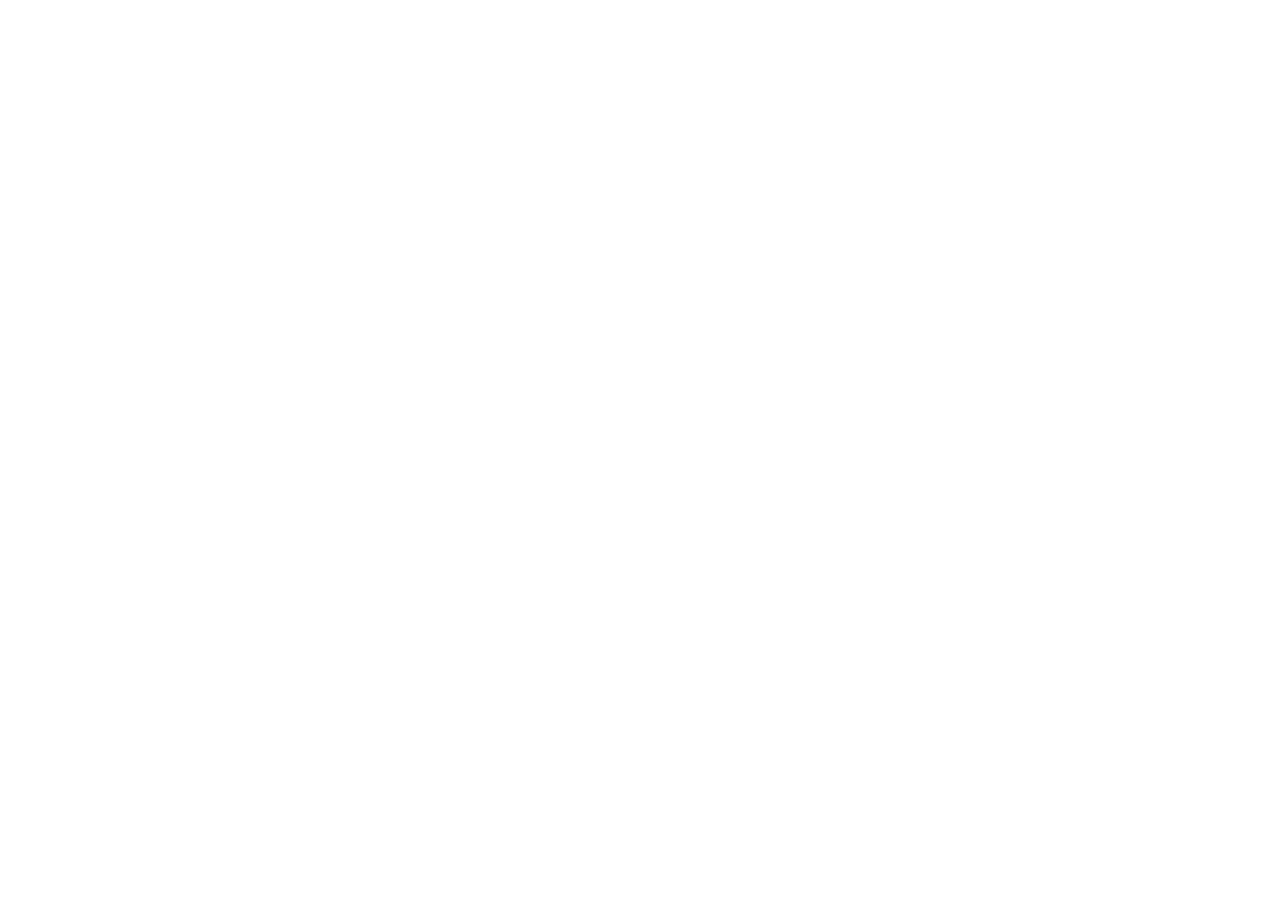
==== projet js/index.html @ 5be027c7 "Add files via upload" ====
<!DOCTYPE html>
<html lang="en">
<head>
    <meta charset="UTF-8">
    <meta http-equiv="X-UA-Compatible" content="IE=edge">
    <meta name="viewport" content="width=device-width, initial-scale=1.0">
    <link rel="stylesheet" href="style.css">
    <title>Document</title>
</head>
<body>
    
</body>
</html>
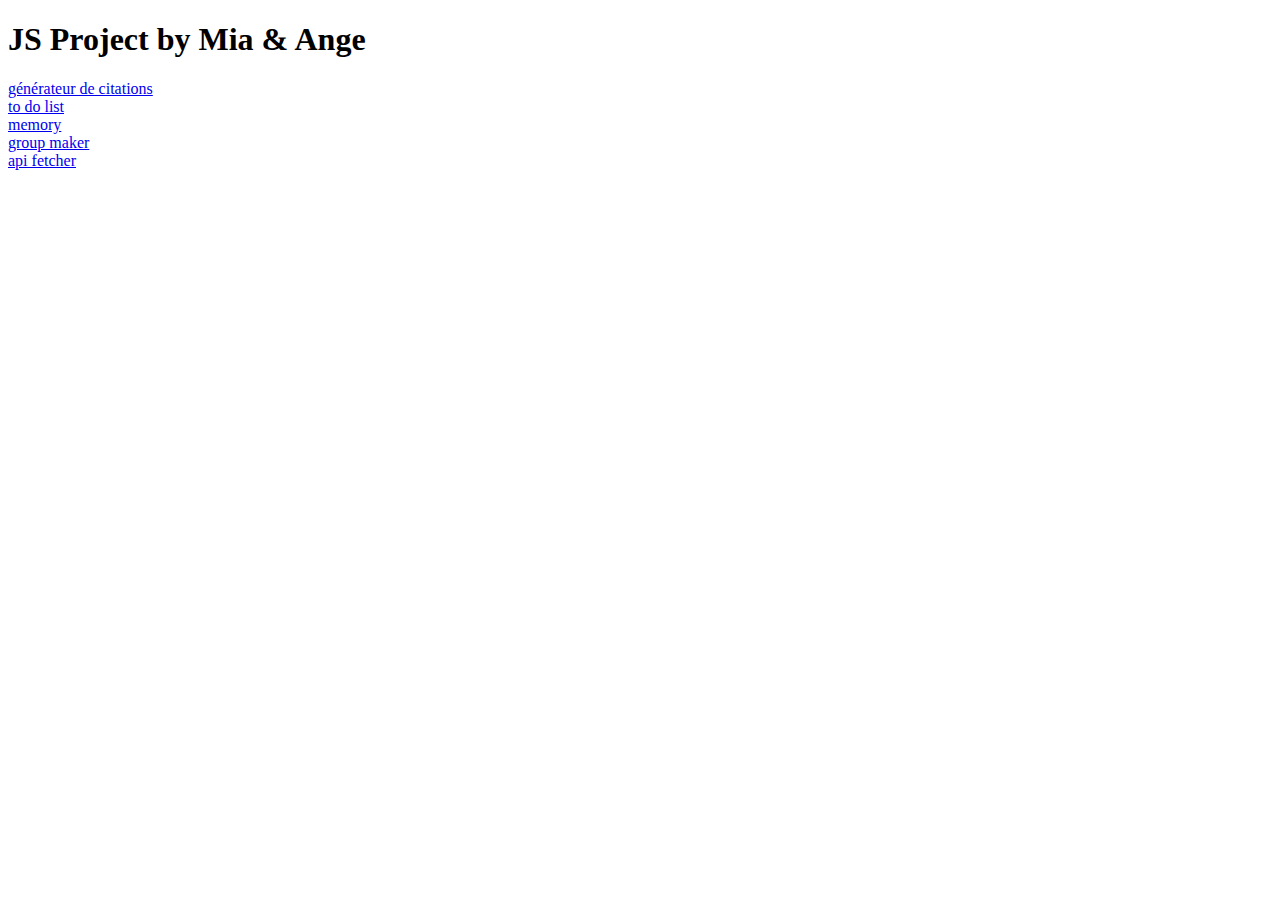
==== commit cae133ca: "Add files via upload" ====
--- a/projet js/index.html
+++ b/projet js/index.html
@@ -5,9 +5,36 @@
     <meta http-equiv="X-UA-Compatible" content="IE=edge">
     <meta name="viewport" content="width=device-width, initial-scale=1.0">
     <link rel="stylesheet" href="style.css">
-    <title>Document</title>
+    <title>JS project</title>
 </head>
+
 <body>
-    
+    <header>
+        <h1>
+            JS Project by Mia & Ange
+        </h1>
+    </header>
+
+    <div class="all_project">
+        <div class="citation">
+            <a href="generator.js">générateur de citations</a>
+        </div>
+
+        <div class="to_do">
+            <a href="generator.js">to do list</a>
+        </div>
+
+        <div class="memory">
+            <a href="generator.js">memory</a>
+        </div>
+
+        <div class="group">
+            <a href="generator.js">group maker</a>
+        </div>
+
+        <div class="api">
+            <a href="generator.js">api fetcher</a>
+        </div>
+    </div>
 </body>
 </html>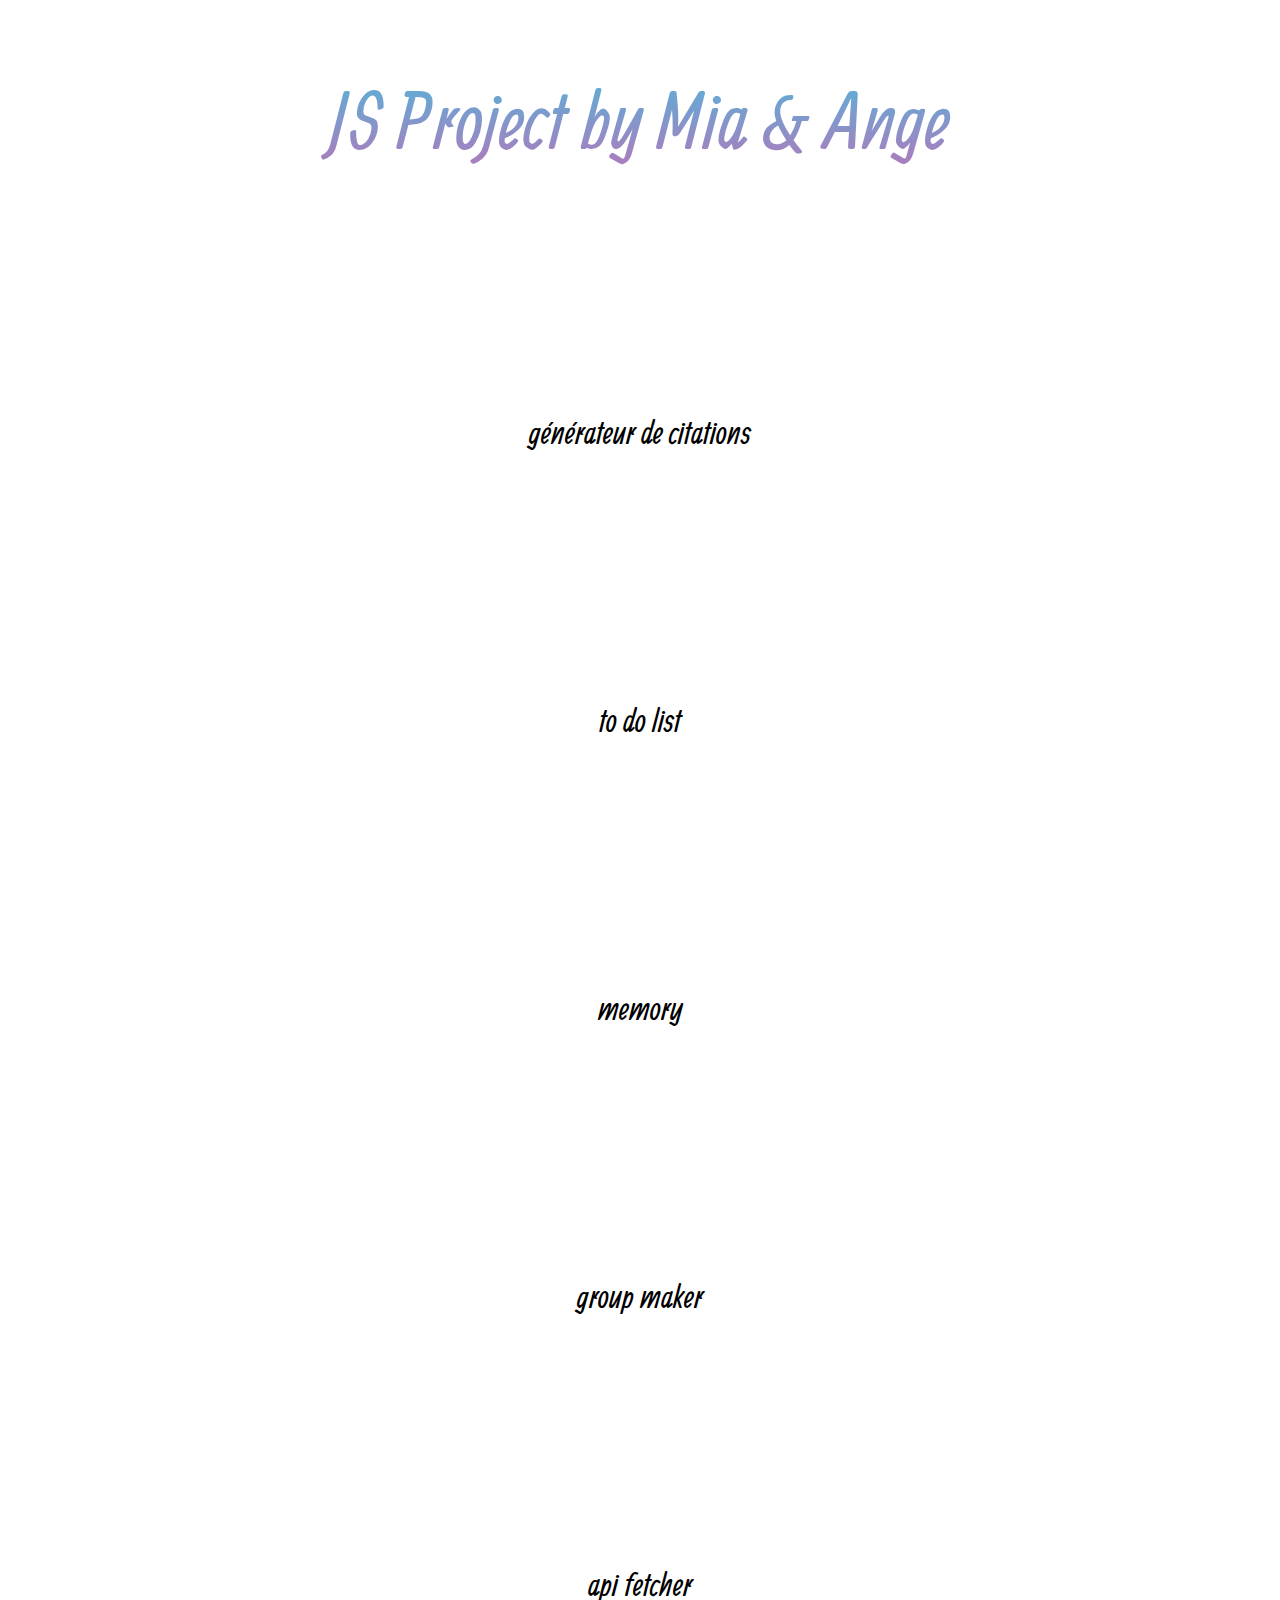
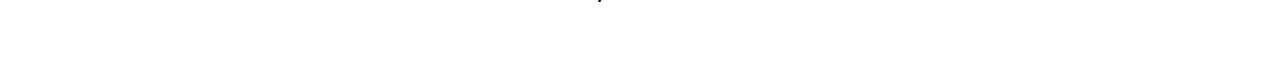
==== commit bf02b2e8: "my bad" ====
--- a/projet js/index.html
+++ b/projet js/index.html
@@ -17,23 +17,23 @@
 
     <div class="all_project">
         <div class="citation">
-            <a href="generator.js">générateur de citations</a>
+            <a href="generator.html" target="_blank">générateur de citations</a>
         </div>
 
         <div class="to_do">
-            <a href="generator.js">to do list</a>
+            <a href="todo.html" target="_blank">to do list</a>
         </div>
 
         <div class="memory">
-            <a href="generator.js">memory</a>
+            <a href="memory.html" target="_blank">memory</a>
         </div>
 
         <div class="group">
-            <a href="generator.js">group maker</a>
+            <a href="group.html" target="_blank">group maker</a>
         </div>
 
         <div class="api">
-            <a href="generator.js">api fetcher</a>
+            <a href="generator.js" target="_blank">api fetcher</a>
         </div>
     </div>
 </body>
--- a/projet js/style.css
+++ b/projet js/style.css
@@ -0,0 +1,75 @@
+@import url(https://fonts.bunny.net/css?family=allan:400);
+
+/* reset CSS */
+
+/* http://meyerweb.com/eric/tools/css/reset/ 
+   v2.0 | 20110126
+   License: none (public domain)
+*/
+
+html,body,div,span,applet,object,iframe,h1,h2,h3,h4,h5,h6,p,blockquote,pre,a,abbr,acronym,address,big,cite,code,del,dfn,em,img,ins,kbd,q,s,samp,small,strike,strong,sub,sup,tt,var,b,u,i,center,dl,dt,dd,ol,ul,li,fieldset,form,label,legend,table,caption,tbody,tfoot,thead,tr,th,td,article,aside,canvas,details,embed,figure,figcaption,footer,header,hgroup,menu,nav,output,ruby,section,summary,time,mark,audio,video {
+    margin: 0;
+    padding: 0;
+    border: 0;
+    font-size: 100%;
+    font: inherit;
+    vertical-align: baseline;
+}
+
+/* HTML5 display-role reset for older browsers */
+article,aside,details,figcaption,figure,footer,header,hgroup,menu,nav,section {
+    display: block;
+}
+
+body {
+    line-height: 1;
+}
+
+ol,ul {
+    list-style: none;
+}
+
+blockquote,q {
+    quotes: none;
+}
+
+blockquote:before,blockquote:after,q:before,q:after {
+    content: "";
+    content: none;
+}
+
+table {
+    border-collapse: collapse;
+    border-spacing: 0;
+}
+
+h1{
+    font-family: 'Allan', display;
+    font-size: 5em;
+    display: flex;
+    justify-content: center;
+    padding: 5rem;
+    background: -webkit-linear-gradient(#13dfee, #f04fa7);
+    -webkit-background-clip: text;
+    -webkit-text-fill-color: transparent;
+}
+
+.all_project{
+    display: flex;
+    flex-direction: column;
+    align-items: center;
+}
+
+.citation, .to_do, .memory, .group, .api{
+    padding: 5rem;
+    margin-top: 6rem;
+}
+
+a{
+    font-family: 'Allan', display;
+    font-size: 2em;
+    text-decoration: none;
+    color: black;
+}
+
+
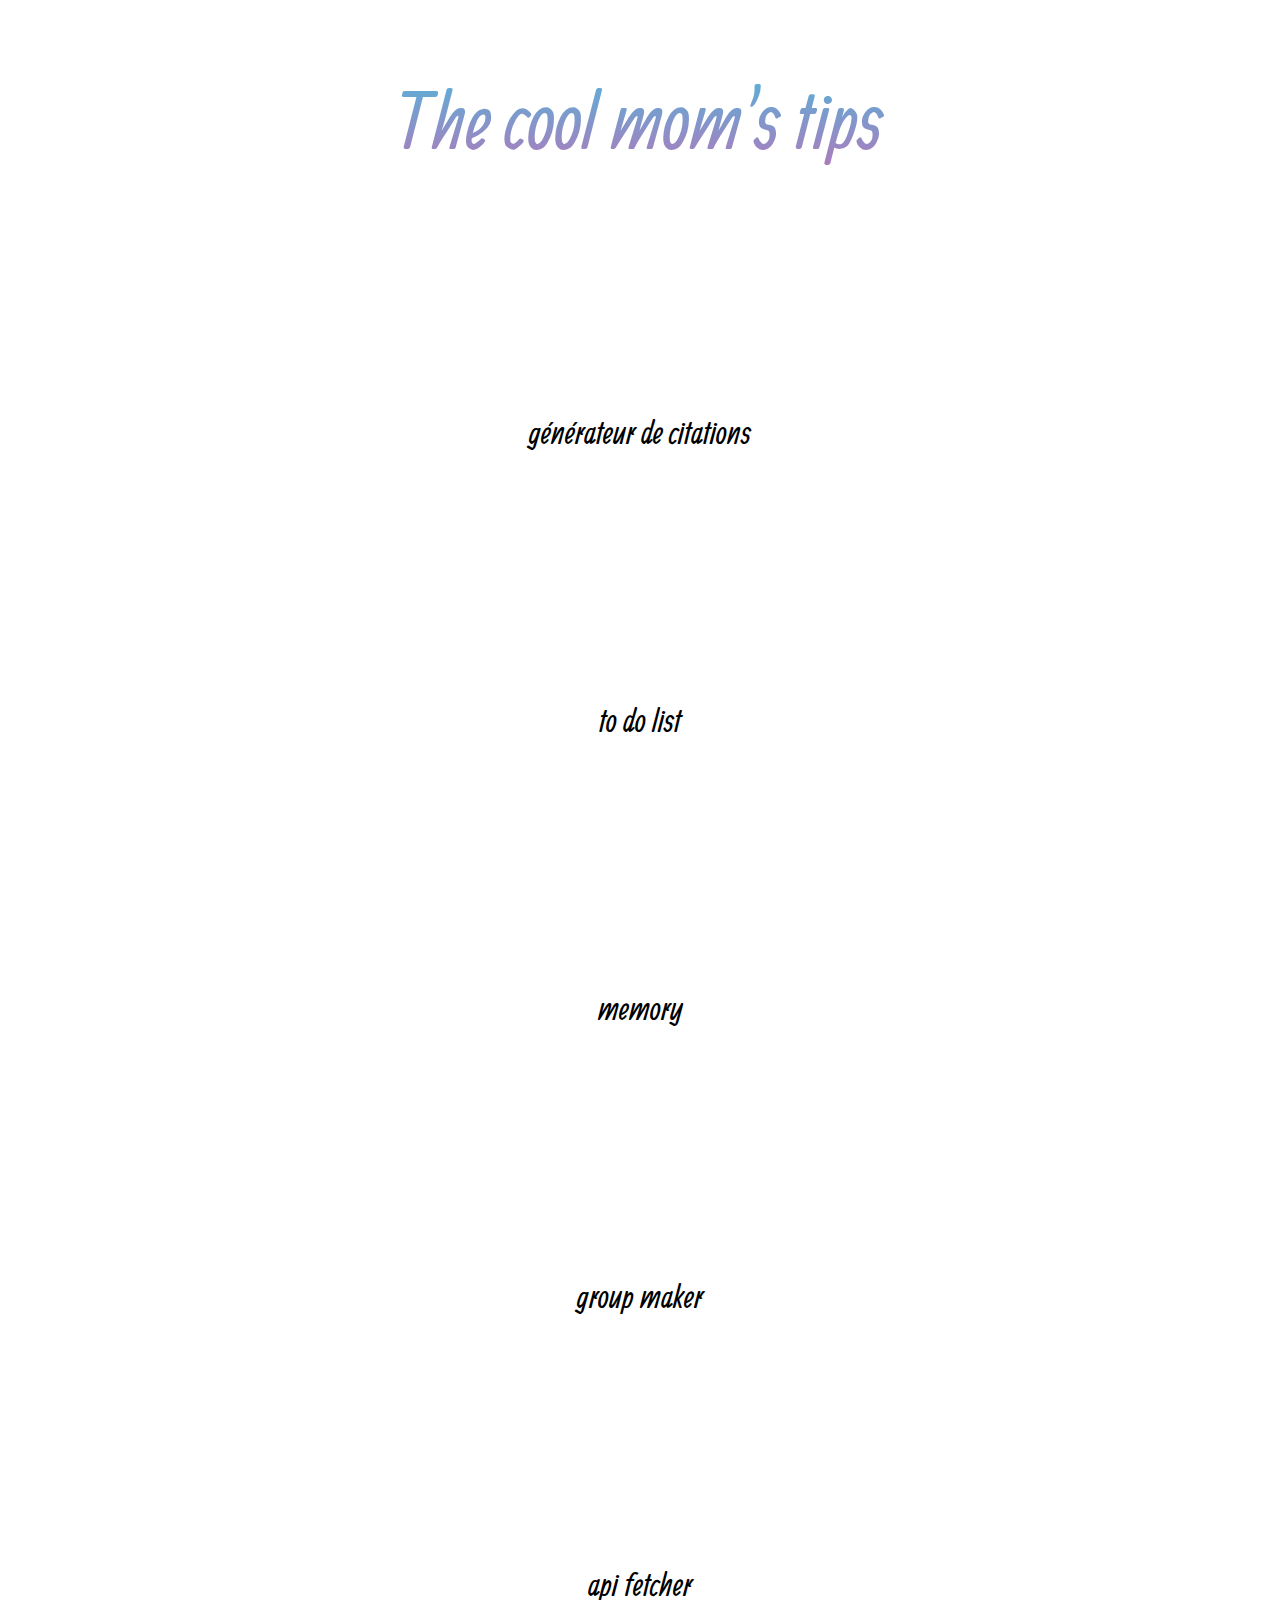
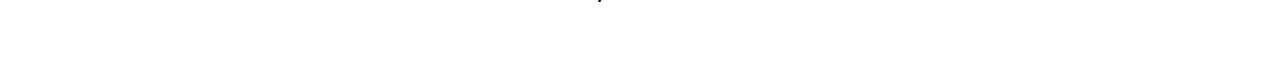
==== commit baaf6337: "title" ====
--- a/projet js/index.html
+++ b/projet js/index.html
@@ -11,7 +11,7 @@
 <body>
     <header>
         <h1>
-            JS Project by Mia & Ange
+            The cool mom's tips
         </h1>
     </header>
 
--- a/projet js/style.css
+++ b/projet js/style.css
@@ -69,7 +69,7 @@
     font-family: 'Allan', display;
     font-size: 2em;
     text-decoration: none;
-    color: black;
+    color: rgb(0, 0, 0);
 }
 
 
